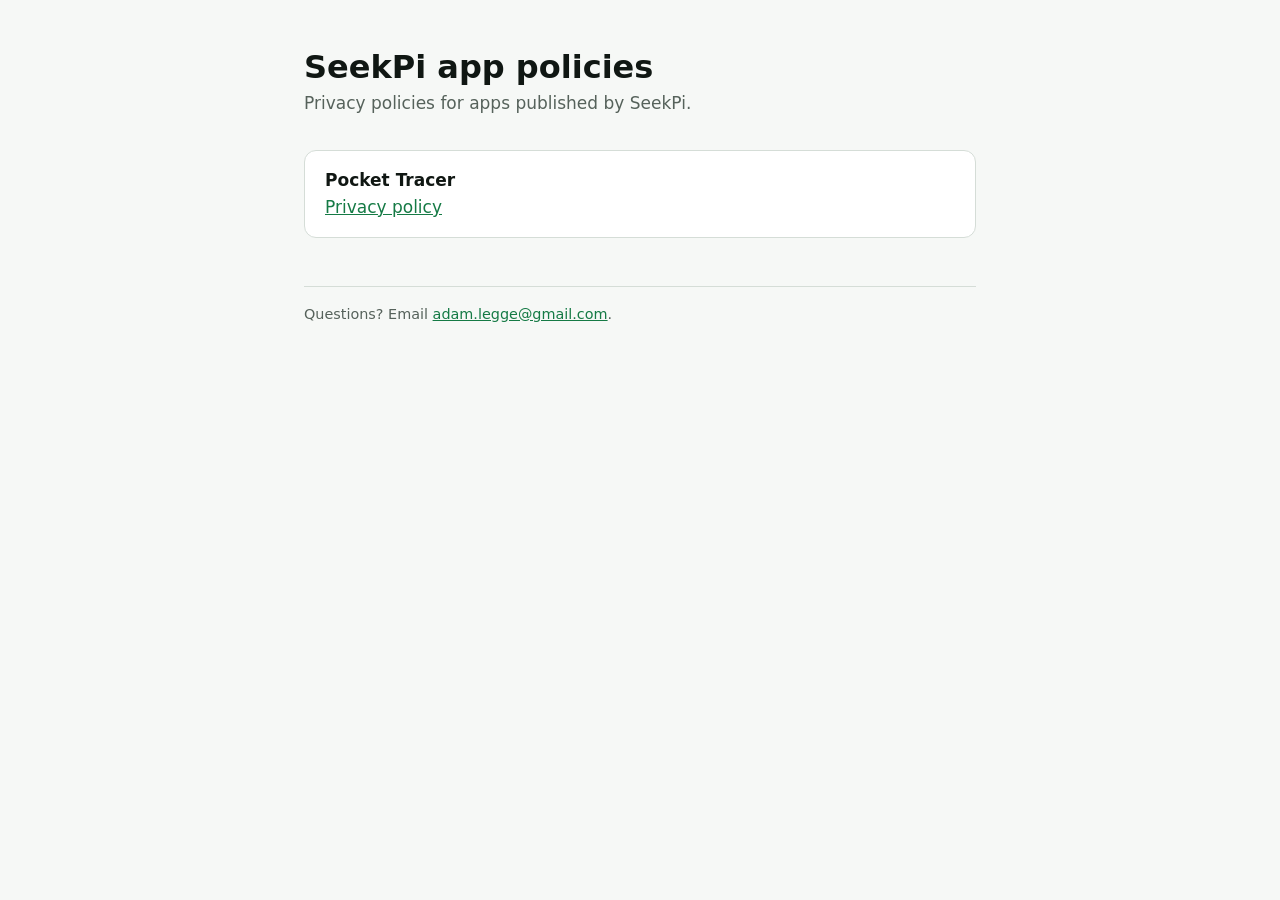
==== index.html @ 5122731b "Add Pocket Tracer privacy policy Co-Authored-By: Claude Opus 5.5 <noreply@anthropic.com>" ====
<!doctype html>
<html lang="en">
<head>
  <meta charset="utf-8">
  <meta name="viewport" content="width=device-width, initial-scale=1">
  <title>SeekPi app policies</title>
  <link rel="stylesheet" href="style.css">
</head>
<body>
  <main>
    <h1>SeekPi app policies</h1>
    <p class="meta">Privacy policies for apps published by SeekPi.</p>
    <ul class="apps">
      <li>
        <strong>Pocket Tracer</strong>
        <a href="pocket-tracer/privacy/">Privacy policy</a>
      </li>
    </ul>
    <footer>Questions? Email <a href="mailto:adam.legge@gmail.com">adam.legge@gmail.com</a>.</footer>
  </main>
</body>
</html>
---- style.css ----
:root {
  --bg: #f6f8f6;
  --text: #101713;
  --muted: #56625b;
  --rule: #d5ddd7;
  --card: #ffffff;
  --link: #157a45;
  color-scheme: light dark;
}

@media (prefers-color-scheme: dark) {
  :root {
    --bg: #0b0f0d;
    --text: #f2f5f3;
    --muted: #9aa79f;
    --rule: #2d3732;
    --card: #151b18;
    --link: #3ccb7f;
  }
}

* { box-sizing: border-box; }

body {
  margin: 0;
  background: var(--bg);
  color: var(--text);
  font: 17px/1.6 system-ui, -apple-system, "Segoe UI", Roboto, sans-serif;
}

main {
  max-width: 44rem;
  margin: 0 auto;
  padding: 3rem 1rem 4rem;
}

h1 { font-size: 2rem; line-height: 1.2; margin: 0 0 .25rem; }
h2 { font-size: 1.2rem; margin: 2.25rem 0 .5rem; }
p, ul { margin: 0 0 1rem; }
li { margin-bottom: .5rem; }
a { color: var(--link); }

.meta { color: var(--muted); margin-bottom: 2rem; }

.summary {
  background: var(--card);
  border: 1px solid var(--rule);
  border-radius: 12px;
  padding: 1rem 1.25rem;
}
.summary p:last-child { margin-bottom: 0; }

.apps { list-style: none; padding: 0; }
.apps li {
  background: var(--card);
  border: 1px solid var(--rule);
  border-radius: 12px;
  padding: 1rem 1.25rem;
}
.apps strong { display: block; }

footer {
  margin-top: 3rem;
  padding-top: 1rem;
  border-top: 1px solid var(--rule);
  color: var(--muted);
  font-size: .9rem;
}
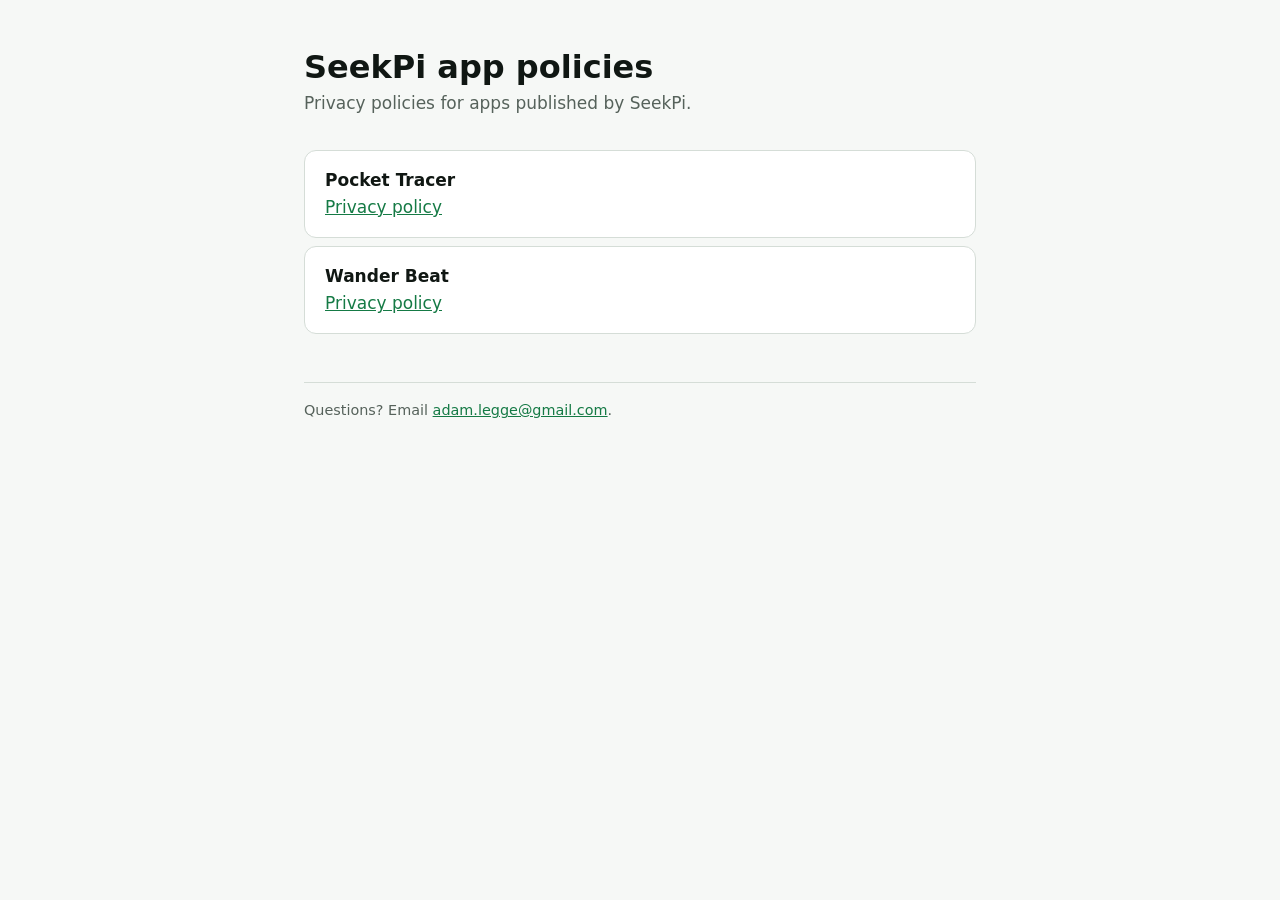
==== commit 21d7f4bd: "Add Wander Beat privacy policy Co-Authored-By: Claude Opus 5.5 <noreply@anthropic.com>" ====
--- a/index.html
+++ b/index.html
@@ -15,6 +15,10 @@
         <strong>Pocket Tracer</strong>
         <a href="pocket-tracer/privacy/">Privacy policy</a>
       </li>
+      <li>
+        <strong>Wander Beat</strong>
+        <a href="wander-beat/privacy/">Privacy policy</a>
+      </li>
     </ul>
     <footer>Questions? Email <a href="mailto:adam.legge@gmail.com">adam.legge@gmail.com</a>.</footer>
   </main>
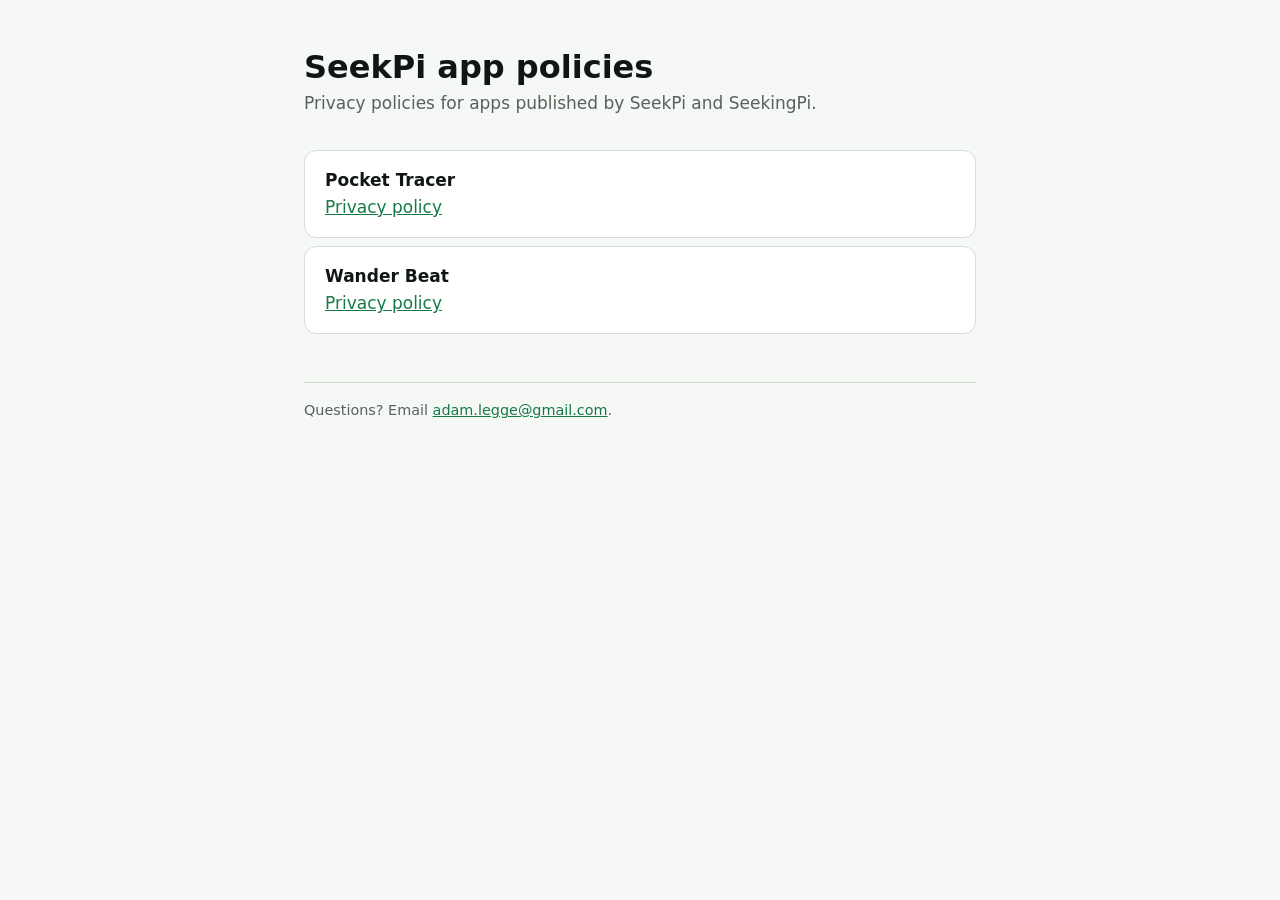
==== commit 58006496: "Wander Beat is published by SeekingPi Co-Authored-By: Claude Opus 5.5 <noreply@anthropic.com>" ====
--- a/index.html
+++ b/index.html
@@ -9,7 +9,7 @@
 <body>
   <main>
     <h1>SeekPi app policies</h1>
-    <p class="meta">Privacy policies for apps published by SeekPi.</p>
+    <p class="meta">Privacy policies for apps published by SeekPi and SeekingPi.</p>
     <ul class="apps">
       <li>
         <strong>Pocket Tracer</strong>
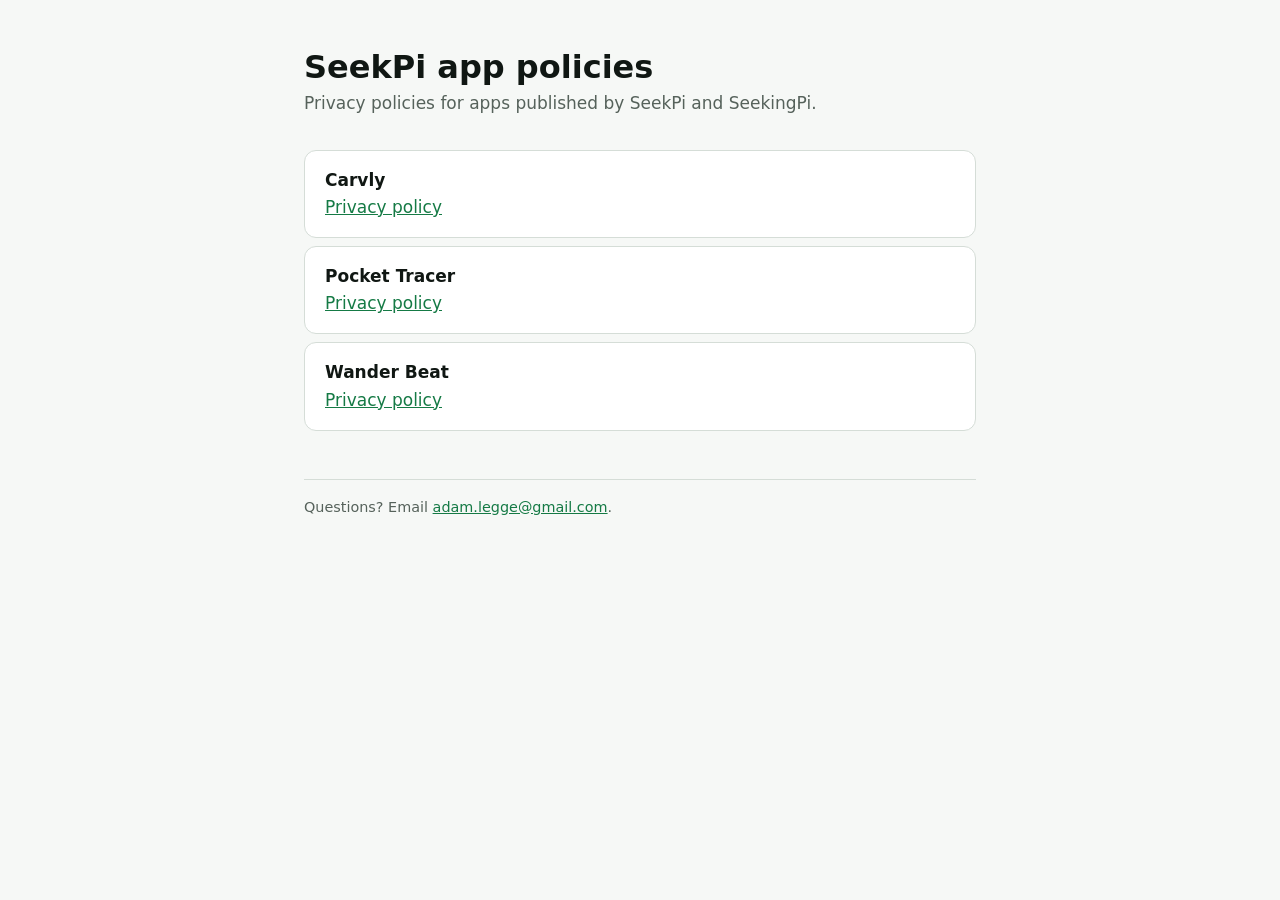
==== commit af3afb03: "Add Carvly privacy policy Carvly's Play listing points at carvly/privacy/. The policy covers the Car" ====
--- a/index.html
+++ b/index.html
@@ -12,6 +12,10 @@
     <p class="meta">Privacy policies for apps published by SeekPi and SeekingPi.</p>
     <ul class="apps">
       <li>
+        <strong>Carvly</strong>
+        <a href="carvly/privacy/">Privacy policy</a>
+      </li>
+      <li>
         <strong>Pocket Tracer</strong>
         <a href="pocket-tracer/privacy/">Privacy policy</a>
       </li>
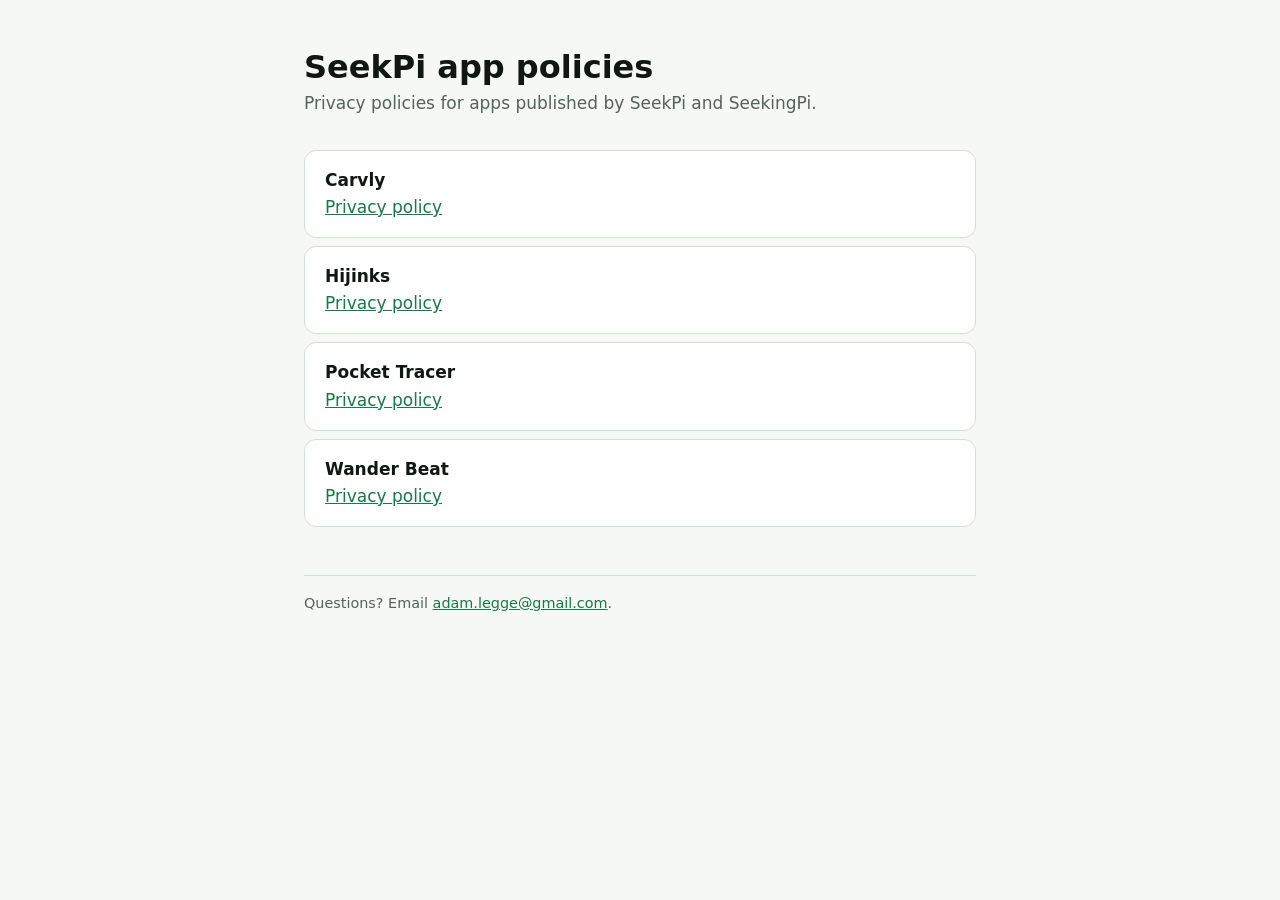
==== commit d7b5a4b6: "Add Hijinks privacy policy Co-Authored-By: Claude Opus 5.5 <noreply@anthropic.com>" ====
--- a/index.html
+++ b/index.html
@@ -16,6 +16,10 @@
         <a href="carvly/privacy/">Privacy policy</a>
       </li>
       <li>
+        <strong>Hijinks</strong>
+        <a href="hijinks/privacy/">Privacy policy</a>
+      </li>
+      <li>
         <strong>Pocket Tracer</strong>
         <a href="pocket-tracer/privacy/">Privacy policy</a>
       </li>
